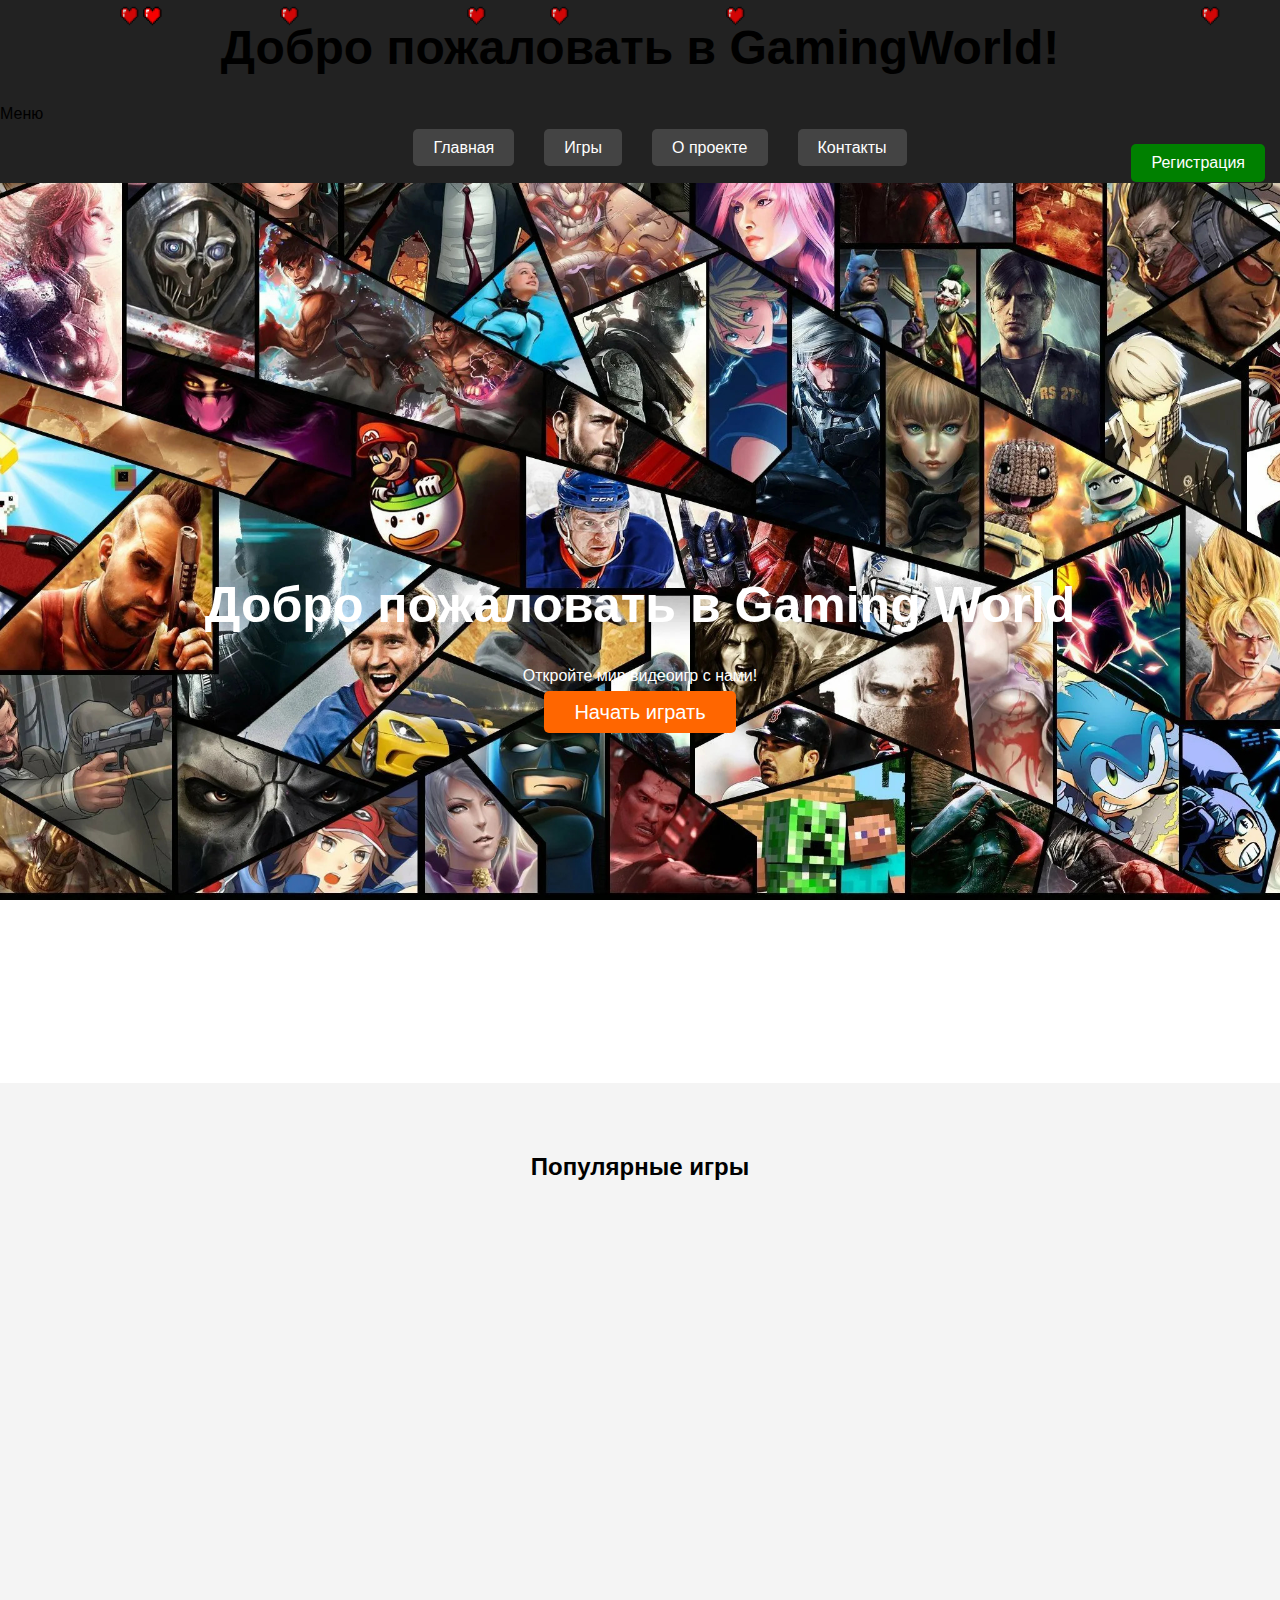
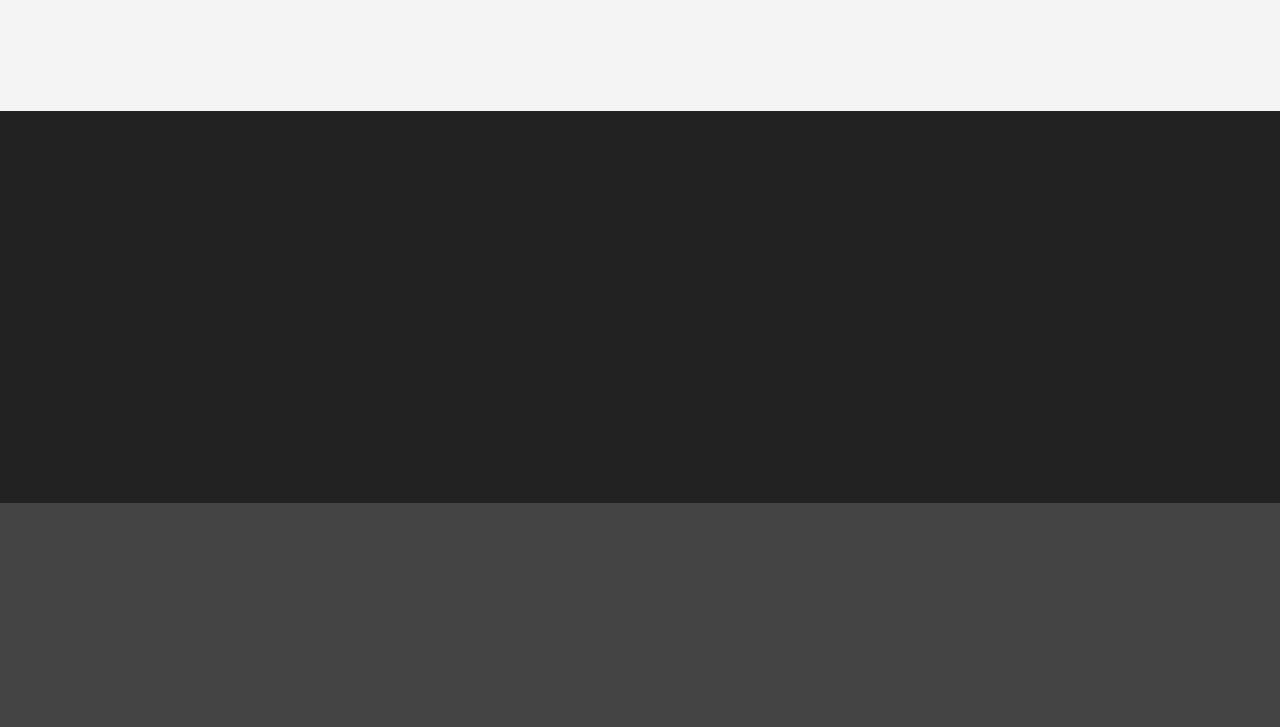
==== index.html @ edf98266 "GOYDA" ====
<!DOCTYPE html>
<html lang="ru">
<head>
    <meta charset="UTF-8">
    <meta author="Калабухов А.А. и Титов И.С.">
    <meta name="port" content="width=device-width, initial-scale=1.0">
    <title>Gaming World</title>
    <link rel="stylesheet" href="css.css">
</head>
<body>
    <!--Блок данных привественного текста-->
    <div id="welcome-banner">
        <div id="heart-container"></div>
    </div>

    <header>
        <div class="menu-toggle">Меню</div>
        <nav>
            <ul class="nav-menu">
                <li><a href="#home">Главная</a></li>
                <li><a href="#games">Игры</a></li>
                <li><a href="#about">О проекте</a></li>
                <li><a href="#contacts">Контакты</a></li>
            </ul>
        </nav>
        <a href="reg.html" id="reg">Регистрация</a>
    </header>

    <section id="home">
        <div class="content">
            <h1 class="hidden">Добро пожаловать в Gaming World</h1>
            <p class="hidden">Откройте мир видеоигр с нами!</p>
            <a href="#games" class="main-button hidden">Начать играть</a>
        </div>
    </section>

    <section id="games">
        <h2>Популярные игры</h2>
        <div class="game-cards">
            <div class="card" data-title="God of War: Ragnarok"> <!--Дата тайтл используется для того чтобы JS мог по этому значению находить и загружать нужную рецензию-->
                <div class="game-info visible">
                    <img src="game1.jpeg" alt="Картинка первой игры" class="game-image">
                    <h3>God of War: Ragnarok</h3>
                    <p>Эпичное завершение истории Кратоса в Скандинавской мифологии</p>
                </div>
                <div class="game-review hide">
                </div>
                <a href="https://store.steampowered.com/app/2322010/God_of_War_Ragnaryok/" target="_blank" class="button toggle-button">Подробнее</a>
            </div>
            <div class="card" data-title="Mass Effect: Legendary Edition"><!--Дата тайтл используется для того чтобы JS мог по этому значению находить и загружать нужную рецензию-->
                <div class="game-info visible">
                    <img src="game2.jpg" alt="Картинка второй игры" class="game-image">
                    <h3>Mass Effect: Legendary Edition</h3>
                    <p>Переизданная трилогия космооперы о Коммандере Шепарде</p>
                </div>
                <div class="game-review hide">
                </div>
                <a href="https://store.steampowered.com/agecheck/app/1328670/" target="_blank" class="button toggle-button">Подробнее</a>
            </div>
            <div class="card" data-title="Batman Arkham Knight"><!--Дата тайтл используется для того чтобы JS мог по этому значению находить и загружать нужную рецензию-->
                <div class="game-info visible">
                    <img src="game3.jpg" alt="Картинка третьей игры" class="game-image">
                    <h3>Batman Arkham Knight</h3>
                    <p>История о том как умер Бэтмен</p>
                </div>
                <div class="game-review hide">
                </div>
                <a href="https://store.steampowered.com/agecheck/app/208650/" target="_blank" class="button toggle-button">Подробнее</a>
            </div>
        </div>
    </section>
    
    <section id="about">
        <h2 class="hidden">О нашем проекте</h2>
        <p class="hidden">Мы предлагаем информацию о самых популярных и ожидаемых играх.</p>
        <img src="about.jpg" alt="Картинка с описанием проекта" class="hidden">
    </section>
    
    <section id="contacts">
        <h2 class="hidden">Контакты</h2>
        <p class="hidden">Свяжитесь с нами для получения дополнительной информации о проекте.</p>
        <a href="https://vk.com/bage01" target="_blank" class="contact-button hidden">Связаться</a>
    </section>

    <script src="js.js"></script>
</body>
</html>
---- css.css ----
body {
    margin: 0;
    font-family: Arial, sans-serif;
    background: url('background.jpeg') no-repeat center center fixed;
    background-size: cover;
}

header {
    background-color: #222;
    padding: 10px 0;
    position: sticky;
    top: 0;
    z-index: 1;
}

.nav-menu {
    list-style-type: none;
    display: flex;
    justify-content: center;
}

.nav-menu li {
    margin: 0 15px;
}

.nav-menu li a {
    color: #fff;
    text-decoration: none;
    padding: 10px 20px;
    background-color: #444;
    border-radius: 5px;
    transition: background-color 0.3s ease;
}

.nav-menu li a:hover {
    background-color: #ff6600;
}

#home {
    height: 100vh;
    display: flex;
    justify-content: center;
    align-items: center;
    color: #fff;
    text-align: center;
    position: relative;
    top: -30%;
}

#home h1 {
    font-size: 50px;
}

.main-button {
    padding: 10px 30px;
    background-color: #ff6600;
    color: #fff;
    text-decoration: none;
    font-size: 20px;
    border-radius: 5px;
    transition: background-color 0.3s ease;
}

.main-button:hover {
    background-color: #8d1000;
}

#games {
    padding: 50px;
    text-align: center;
    background-color: #f4f4f4;
    max-width: 100%; /* Максимальная ширина контейнера */
    margin: 0 auto; /* Центрируем контейнер */
}

.game-cards {
    display: flex;
    justify-content: center; /* Центрируем карточки по горизонтали */
    align-items: stretch; /* Растягиваем карточки по высоте */
    gap: 20px; /* Расстояние между карточками */
    max-width: 1200px; /* Устанавливаем максимальную ширину для контейнера */
    margin: 0 auto; /* Центрируем контейнер по горизонтали */
}

.card h3, .card p {
    margin: 10px 0;
}

.game-image {
    width: 100%;
    border-radius: 5px;
}

#about {
    padding: 50px;
    text-align: center;
    background-color: #222;
    color: #fff;
}

#about img {
    width: 100%;
    max-width: 600px;
    border-radius: 10px;
    margin-top: 20px;
}

#contacts {
    padding: 50px;
    text-align: center;
    background-color: #444;
    color: #fff;
}

.contact-button {
    padding: 10px 30px;
    background-color: #28a745;
    color: #fff;
    text-decoration: none;
    font-size: 1.2em;
    border-radius: 5px;
    transition: background-color 0.3s ease;
}

.contact-button:hover {
    background-color: #218838;
}

#reg {
    display: flex;
    margin-top: -2.29%;
    justify-content: flex-end;
    position: absolute;
    padding: 10px 20px;
    background-color: green;
    color: white;
    text-decoration: none;
    border-radius: 5px;
    font-size: 16px;
    right: 15px;
    align-items: flex-start;
}

#reg:hover {
    background-color: rgb(0, 97, 0);
}

/* Стиль и анимация для приветственной надписи */
@keyframes rainbow-text {
    0% { color: #FF0000; }
    15% { color: #FF7F00; }
    30% { color: #FFFF00; }
    45% { color: #00FF00; }
    60% { color: #0000FF; }
    75% { color: #4B0082; }
    90% { color: #8B00FF; }
    100% { color: #FF0000; }
}

#welcome-banner {
    background-color: #222;
    padding: 20px;
    text-align: center;
    position: relative; /* Делаем блок относительным для позиционирования */
}

.rainbow-text {
    font-size: 48px;
    font-weight: bold;
    animation: rainbow-text 5s infinite;
    animation-timing-function: ease-in-out;
    margin: 0;
}

/* Скрываем элементы страницы не в поле зрения, чтобы потом они появлялись с красивой анимацией */
.hidden {
    opacity: 0;
    transform: translateY(20px);
    transition: opacity 0.6s ease-out, transform 0.6s ease-out;
}

.show {
    opacity: 1;
    transform: translateY(0);
}

/* Стили для анимации скрытия и появления содержимого игровых карточек */
.card {
    display: flex;
    flex-direction: column;
    justify-content: space-between;
    flex: 1 1 300px;
    max-width: 300px;
    background: #222;
    border-radius: 8px;
    padding: 20px;
    margin: 10px;
    box-shadow: 0 4px 8px rgba(0, 0, 0, 0.2);
    overflow: hidden;
    min-height: 400px;
}

.game-info, .game-review {
    transition: opacity 0.5s ease, transform 0.5s ease, height 0.5s ease;
}

.game-review {
    opacity: 0;
    transform: translateY(20px);
    height: 0; /* Начальная высота 0 для скрытия */
    overflow: hidden;
}

.game-info {
    opacity: 1;
    transform: translateY(0);
}

.game-info.hide {
    opacity: 0;
    height: 0;
    overflow: hidden;
    transform: translateY(-20px);
}

.game-review {
    opacity: 0;
    height: 0;
    overflow: hidden;
    transform: translateY(20px);
}

.game-review.show {
    opacity: 1;
    height: auto;
    transform: translateY(0);
}

.game-image {
    width: 100%;
    border-radius: 5px;
    margin-bottom: 10px;
}

.card h3, .card p {
    margin: 10px 0;
    color: #fff;
}

.button {
    display: inline-block;
    padding: 10px 20px;
    background-color: #007bff;
    color: #fff;
    text-decoration: none;
    text-align: center;
    border-radius: 5px;
    cursor: pointer;
    transition: background-color 0.3s ease;
    margin-top: 10px;
    align-self: center;
}

.button:hover {
    background-color: #0056b3;
}

/* Для анимации падающих сердечек */
#heart-container {
    position: absolute;
    top: 0;
    left: 0;
    width: 100%;
    height: 100%; /* Ограничиваем высоту размером блока */
    pointer-events: none; /* Не мешаем взаимодействовать с другими элементами */
    z-index: 0; /* Позволяет сердечкам быть за надписью */
}

.heart {
    position: absolute;
    width: 32px; /* Размер сердечка */
    height: 32px;
    background-image: url('heart.png');
    background-size: cover;
    animation: fall linear infinite;
    opacity: 0.8; /* Немного прозрачности */
}

@keyframes fall {
    0% {
        transform: translateY(-100px) rotate(0deg);
        opacity: 0;
    }
    20% {
        opacity: 0.8;
    }
    100% {
        transform: translateY(100%) rotate(360deg); /* Делаем падение до нижнего края контейнера */
        opacity: 0;
    }
}

/* Порт на мобилу */
@media (max-width: 768px) {
    .nav-menu {
        flex-direction: column; /* Располагаем элементы меню вертикально */
        align-items: center; /* Центрируем элементы */
        display: none;
    }

    .game-cards {
        flex-direction: column; /* Располагаем карточки вертикально */
        gap: 20px; /* Отступы между карточками */
        display: flex;
        flex-wrap: wrap; /* Позволяет карточкам переноситься на новую строку */
        align-items: center;
    }

    .card {
        max-width: 90%; /* Занимаем 90% ширины экрана */
        margin: 0 auto; /* Центрируем карточки */
    }

    #home h1 {
        font-size: 32px; /* Уменьшаем размер текста */
    }

    .main-button {
        font-size: 18px; /* Уменьшаем размер кнопки */
        padding: 10px 20px;
    }

    .rainbow-text {
        font-size: 36px; /* Уменьшаем размер радужного текста */
    }

    #heart-container {
        height: 30vh; /* Ограничиваем высоту контейнера для падающих сердечек */
    }

    #about img {
        width: 100%;
        max-width: 100%;
        height: auto;
    }

    header {
        padding: 5px 0;
    }

    #contacts, #about, #games {
        padding: 20px;
    }

    img {
        max-width: 100%;
        height: auto;
    }

    .nav-menu.open {
        display: flex;
        flex-direction: column;
    }

    .menu-toggle {
        display: block;
        background-color: #444;
        color: #fff;
        padding: 10px 20px;
        text-align: center;
        cursor: pointer;
        border-radius: 5px;
    }
}
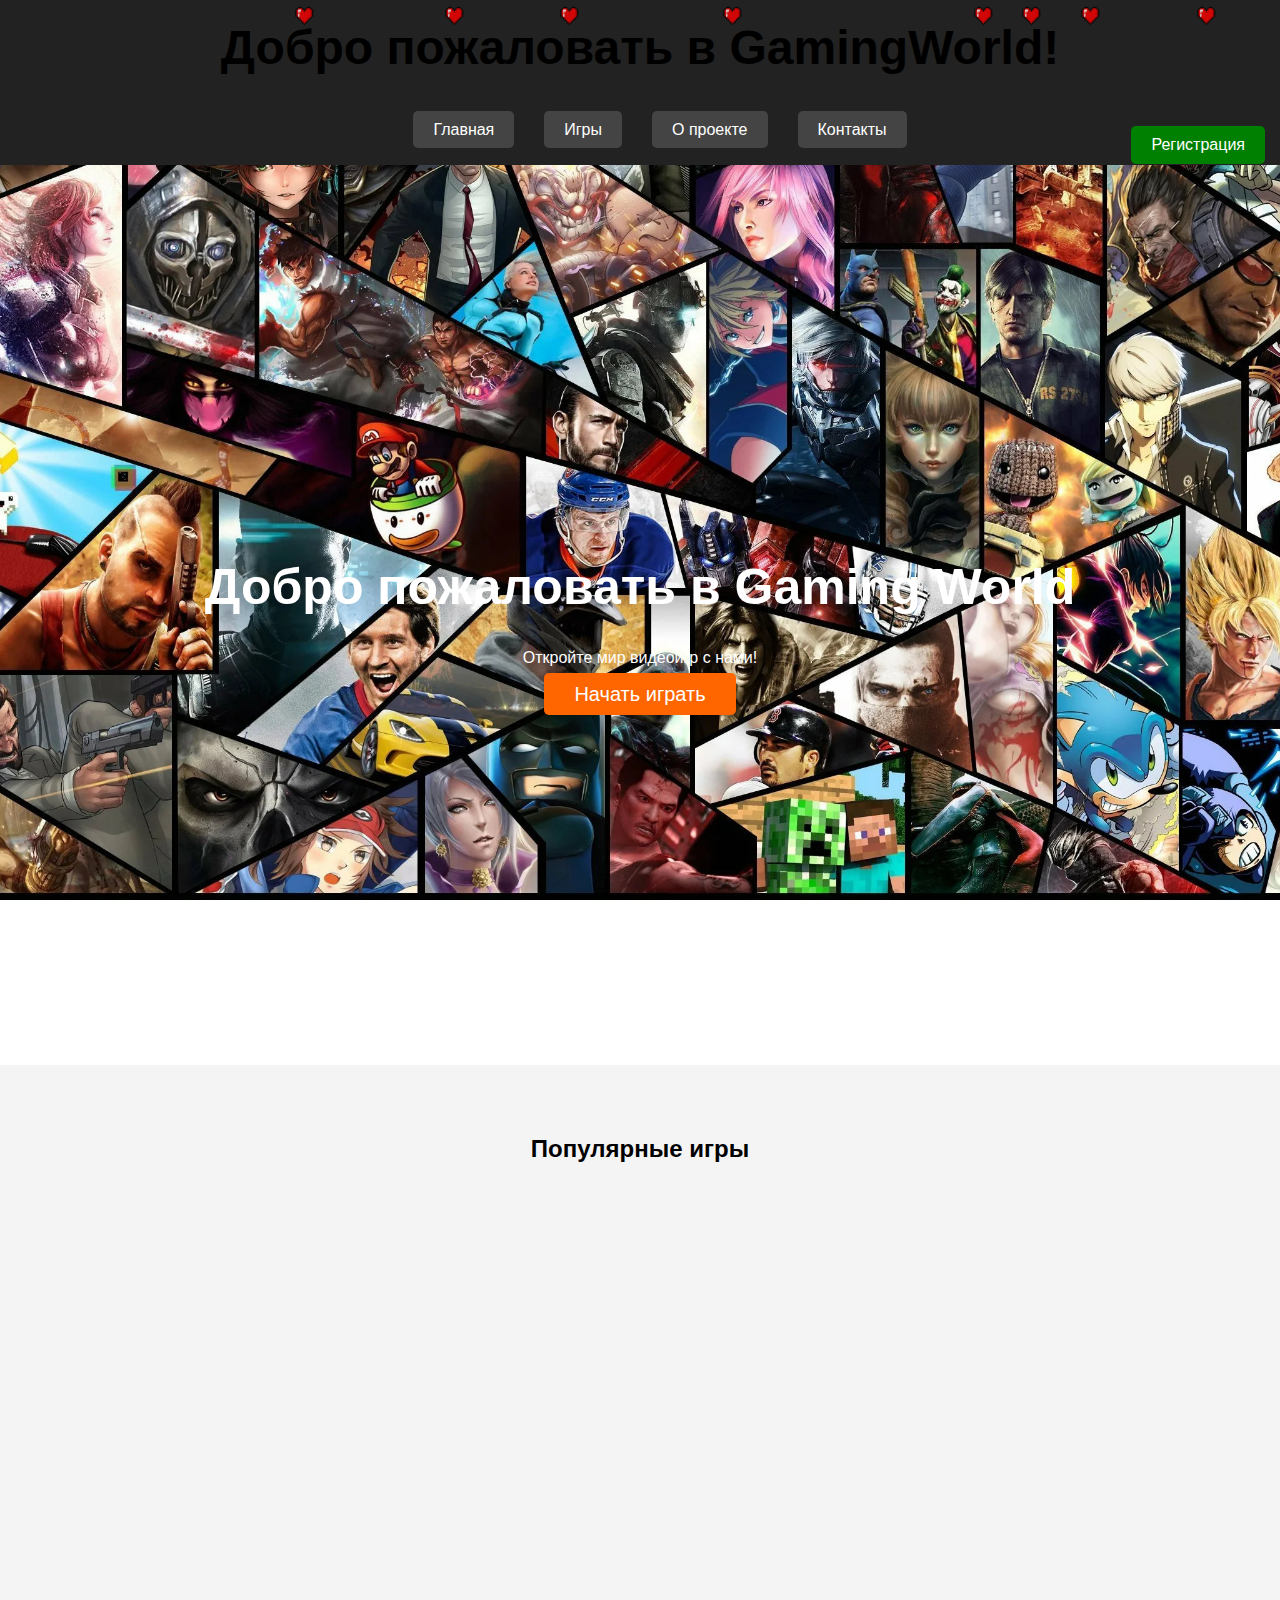
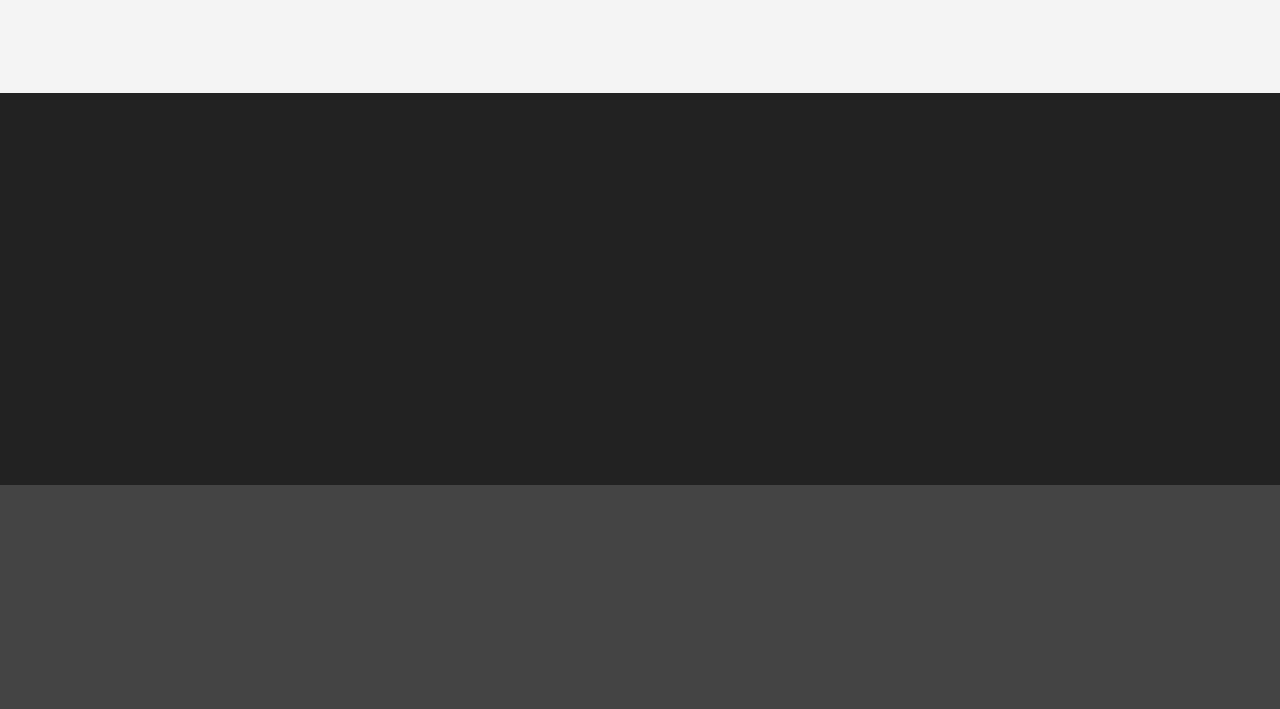
==== commit d72d6031: "index.html" ====
--- a/index.html
+++ b/index.html
@@ -8,13 +8,11 @@
     <link rel="stylesheet" href="css.css">
 </head>
 <body>
-    <!--Блок данных привественного текста-->
     <div id="welcome-banner">
         <div id="heart-container"></div>
     </div>
 
     <header>
-        <div class="menu-toggle">Меню</div>
         <nav>
             <ul class="nav-menu">
                 <li><a href="#home">Главная</a></li>
@@ -84,4 +82,4 @@
 
     <script src="js.js"></script>
 </body>
-</html>+</html>
--- a/css.css
+++ b/css.css
@@ -317,7 +317,7 @@
     }
 
     .card {
-        max-width: 90%; /* Занимаем 90% ширины экрана */
+        max-width: 100%; /* Занимаем 90% ширины экрана */
         margin: 0 auto; /* Центрируем карточки */
     }
 
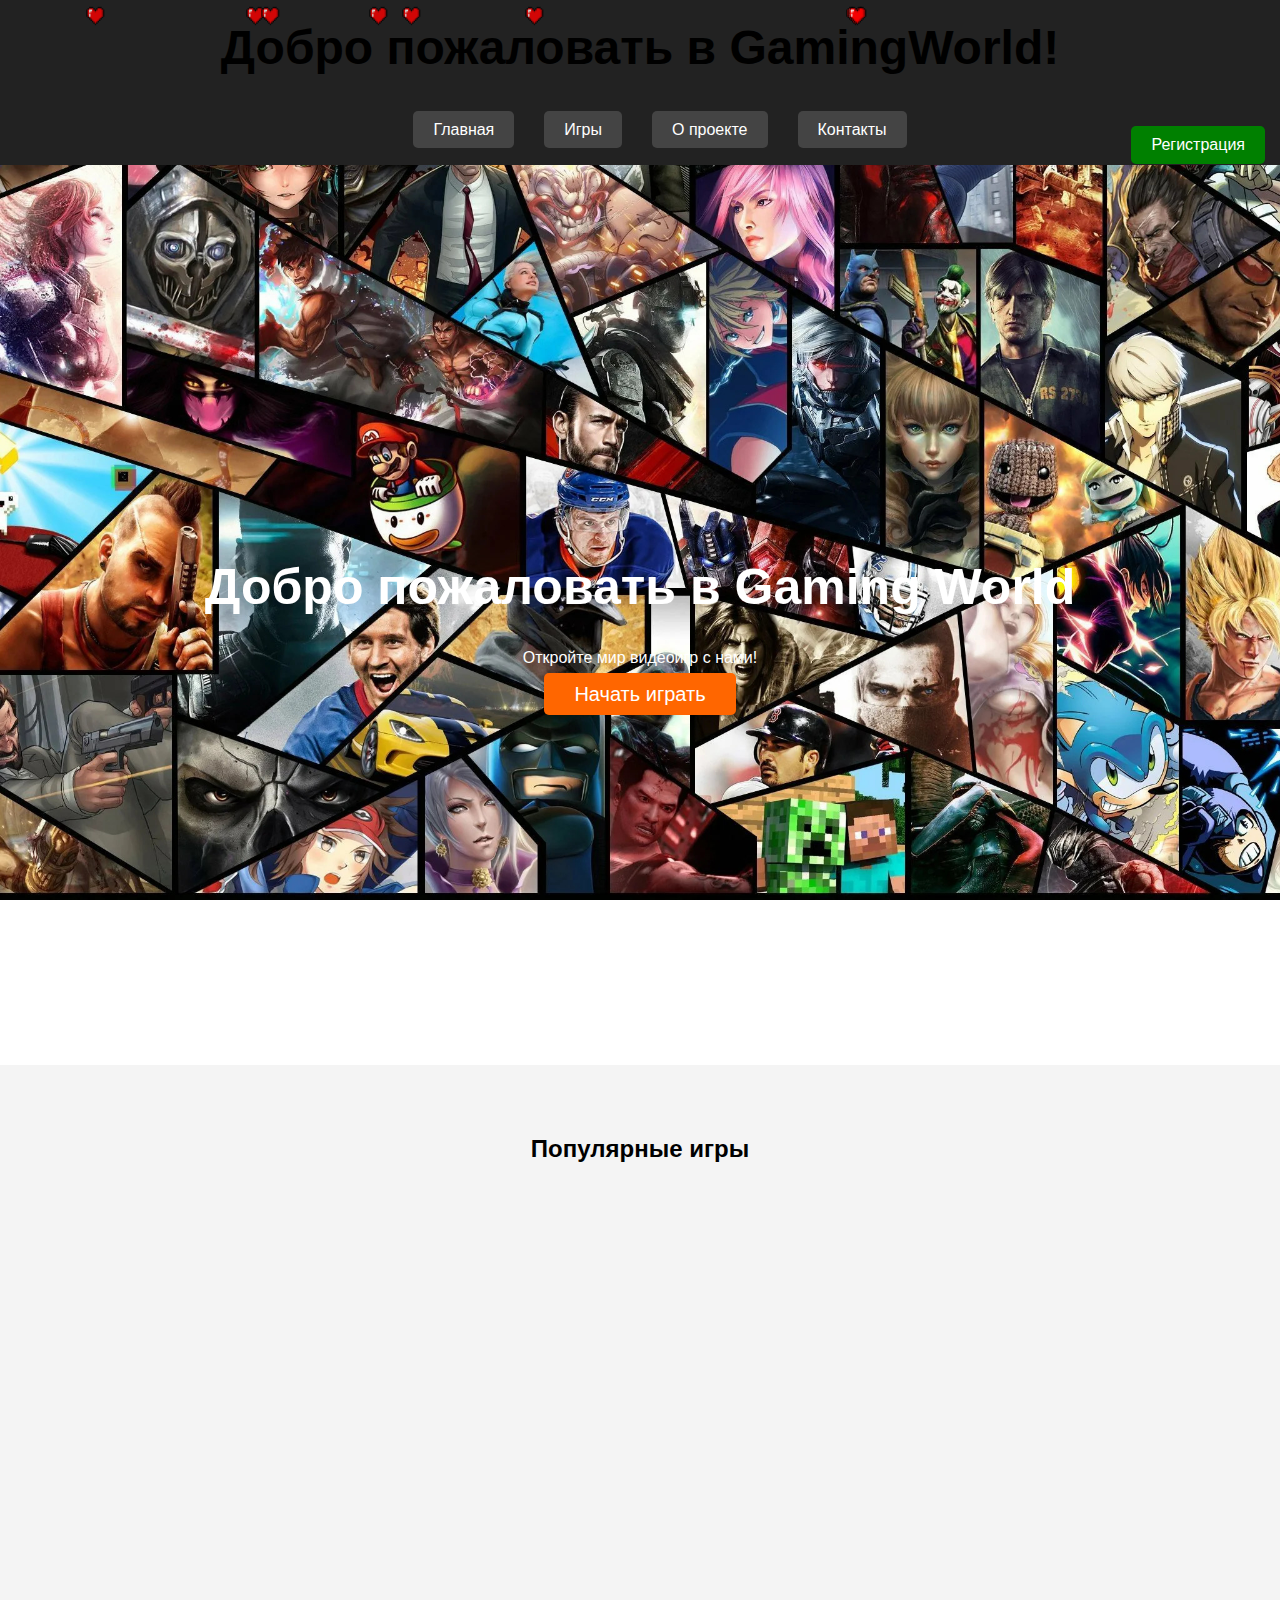
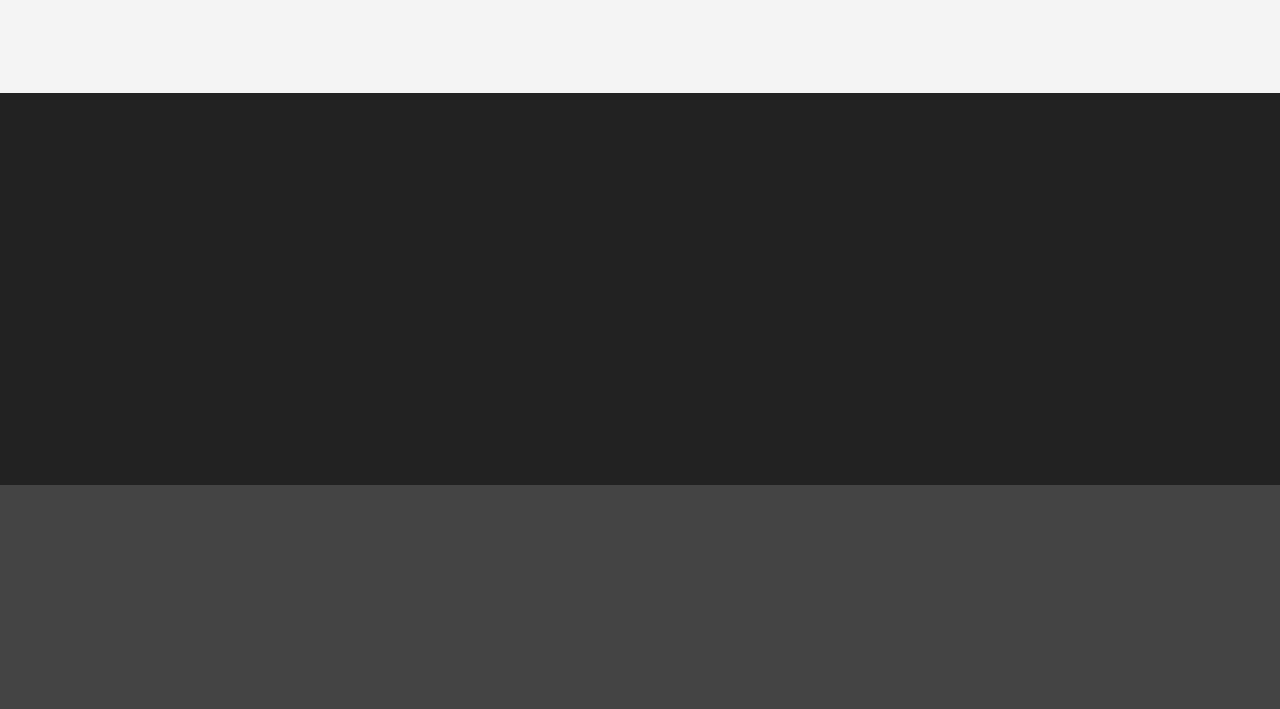
==== commit 6286ee16: "Add files via upload" ====
--- a/index.html
+++ b/index.html
@@ -8,6 +8,7 @@
     <link rel="stylesheet" href="css.css">
 </head>
 <body>
+    <!--Блок данных привественного текста-->
     <div id="welcome-banner">
         <div id="heart-container"></div>
     </div>
@@ -82,4 +83,4 @@
 
     <script src="js.js"></script>
 </body>
-</html>
+</html>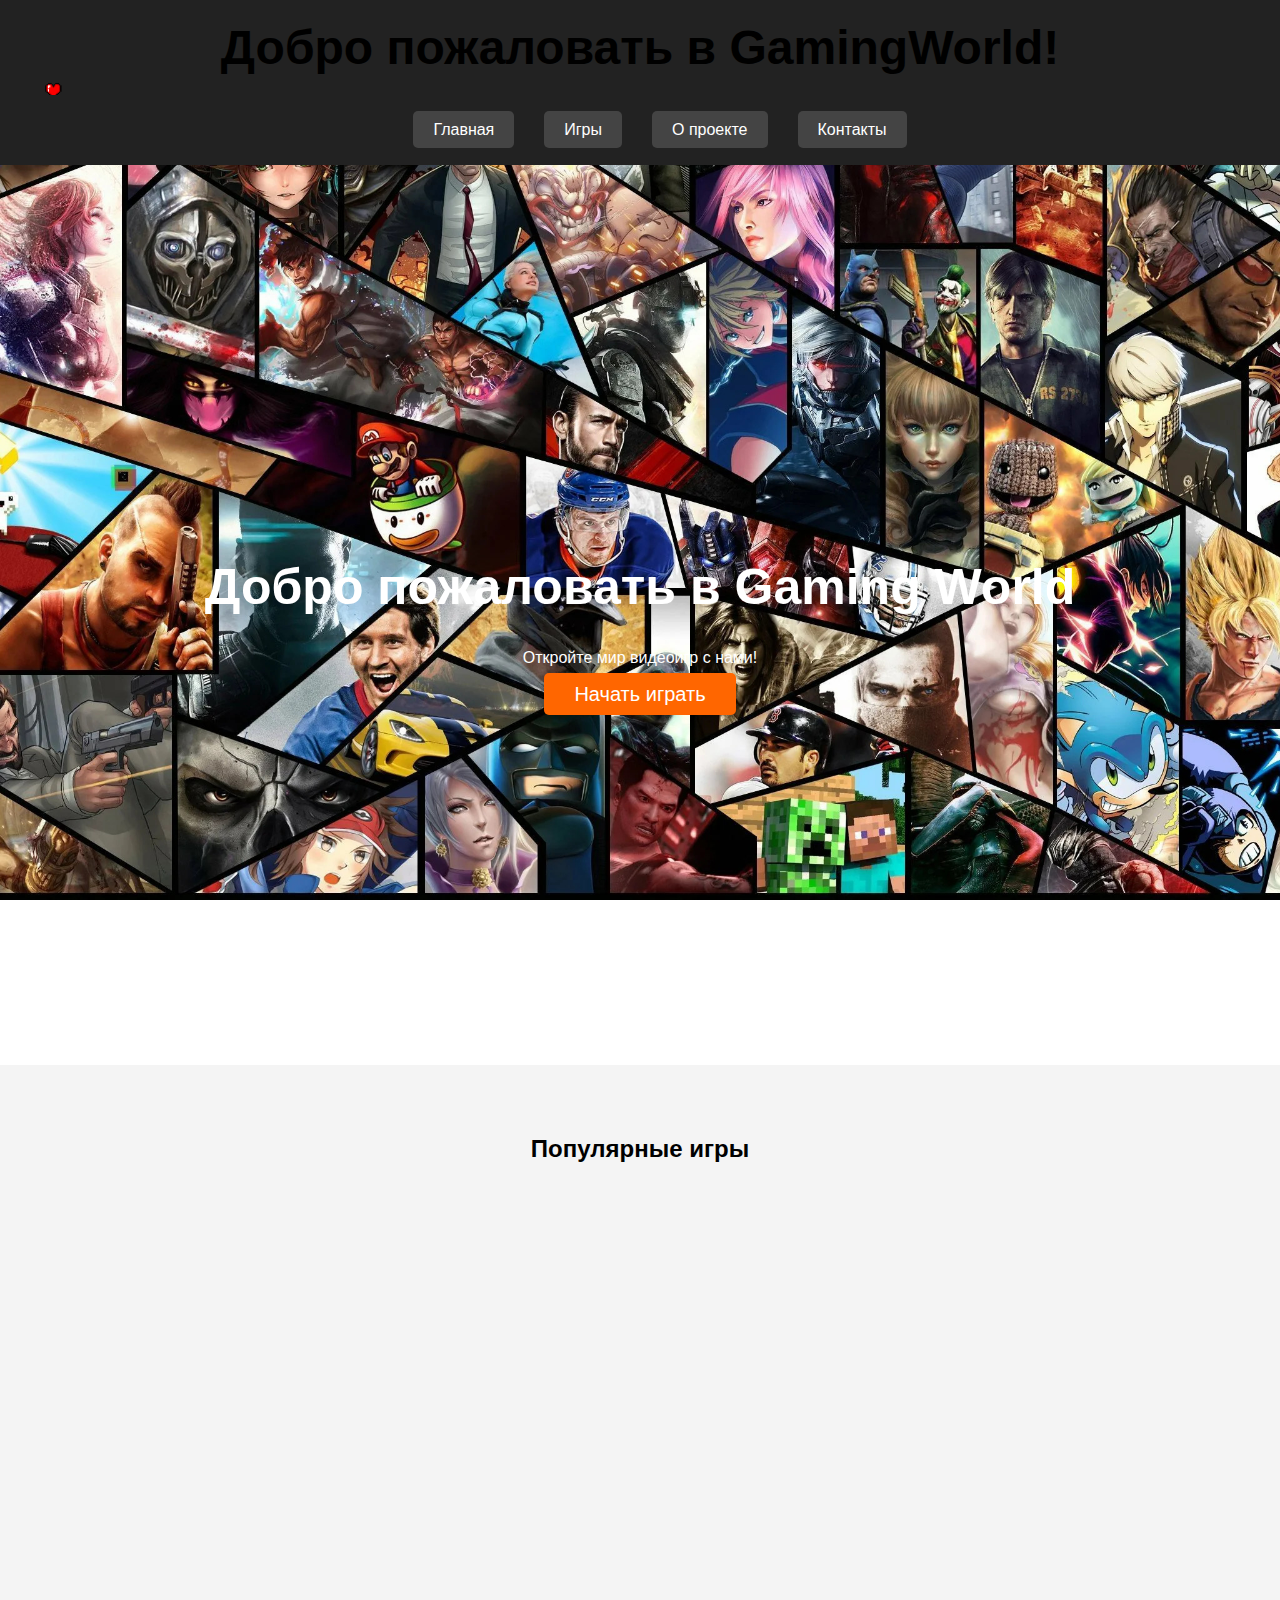
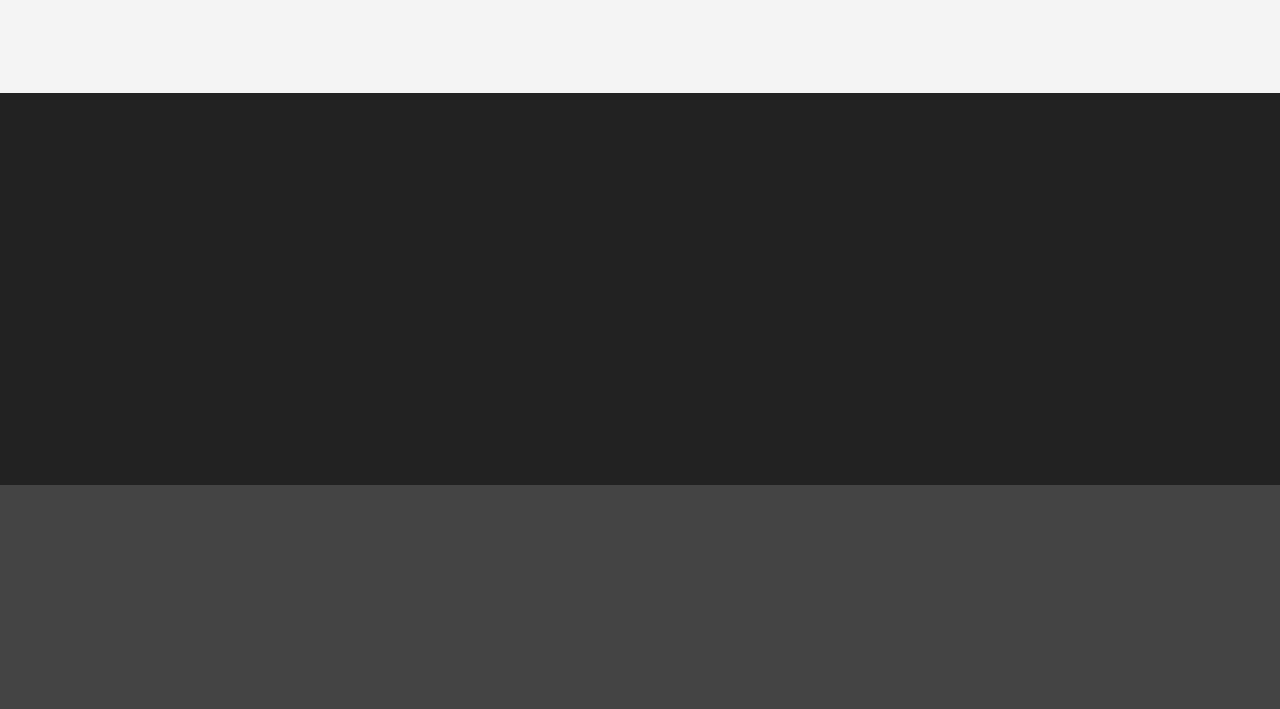
==== commit 7b09df64: "Add files via upload" ====
--- a/index.html
+++ b/index.html
@@ -9,10 +9,7 @@
 </head>
 <body>
     <!--Блок данных привественного текста-->
-    <div id="welcome-banner">
-        <div id="heart-container"></div>
-    </div>
-
+    <div id="welcome-banner"><div id="heart-container"></div></div>
     <header>
         <nav>
             <ul class="nav-menu">
@@ -22,7 +19,6 @@
                 <li><a href="#contacts">Контакты</a></li>
             </ul>
         </nav>
-        <a href="reg.html" id="reg">Регистрация</a>
     </header>
 
     <section id="home">
--- a/css.css
+++ b/css.css
@@ -158,7 +158,7 @@
 }
 
 #welcome-banner {
-    background-color: #222;
+    background-color:  #222222;
     padding: 20px;
     text-align: center;
     position: relative; /* Делаем блок относительным для позиционирования */
@@ -175,8 +175,7 @@
 /* Скрываем элементы страницы не в поле зрения, чтобы потом они появлялись с красивой анимацией */
 .hidden {
     opacity: 0;
-    transform: translateY(20px);
-    transition: opacity 0.6s ease-out, transform 0.6s ease-out;
+    transition: opacity 0.5s ease;
 }
 
 .show {
@@ -201,7 +200,10 @@
 }
 
 .game-info, .game-review {
-    transition: opacity 0.5s ease, transform 0.5s ease, height 0.5s ease;
+    transition: opacity 0.5s ease, max-height 0.5s ease;
+    max-height: 500px;
+    overflow: hidden;
+    will-change: opacity, max-height; /* Предупреждаем браузер о возможных изменениях */
 }
 
 .game-review {
@@ -214,6 +216,17 @@
 .game-info {
     opacity: 1;
     transform: translateY(0);
+}
+
+.hide {
+    opacity: 0;
+    max-height: 0;
+    display: none;
+}
+
+.show {
+    opacity: 1;
+    transition: opacity 0.5s ease;
 }
 
 .game-info.hide {
@@ -267,36 +280,32 @@
 
 /* Для анимации падающих сердечек */
 #heart-container {
-    position: absolute;
+    position: fixed;
     top: 0;
     left: 0;
     width: 100%;
-    height: 100%; /* Ограничиваем высоту размером блока */
-    pointer-events: none; /* Не мешаем взаимодействовать с другими элементами */
-    z-index: 0; /* Позволяет сердечкам быть за надписью */
+    height: 100%;
+    pointer-events: none; /* Чтобы не мешать кликам по странице */
+    z-index: 10; /* Чтобы сердечки были видимы поверх содержимого */
 }
 
 .heart {
+    background-color: red; /* Временно сделаем сердечки красными */
+    width: 32px;
+    height: 32px;
     position: absolute;
-    width: 32px; /* Размер сердечка */
-    height: 32px;
-    background-image: url('heart.png');
-    background-size: cover;
-    animation: fall linear infinite;
-    opacity: 0.8; /* Немного прозрачности */
-}
-
+    animation: fall 5s linear infinite;
+    opacity: 1;
+    background: url('heart.png') no-repeat center/contain;
+}
 @keyframes fall {
     0% {
-        transform: translateY(-100px) rotate(0deg);
-        opacity: 0;
-    }
-    20% {
-        opacity: 0.8;
+        top: -10%;
+        opacity: 1; /* Сердечко полностью видимо в начале */
     }
     100% {
-        transform: translateY(100%) rotate(360deg); /* Делаем падение до нижнего края контейнера */
-        opacity: 0;
+        top: 100%;
+        opacity: 0; /* Сердечко становится полностью прозрачным в конце */
     }
 }
 
@@ -361,14 +370,4 @@
         display: flex;
         flex-direction: column;
     }
-
-    .menu-toggle {
-        display: block;
-        background-color: #444;
-        color: #fff;
-        padding: 10px 20px;
-        text-align: center;
-        cursor: pointer;
-        border-radius: 5px;
-    }
-}
+}
